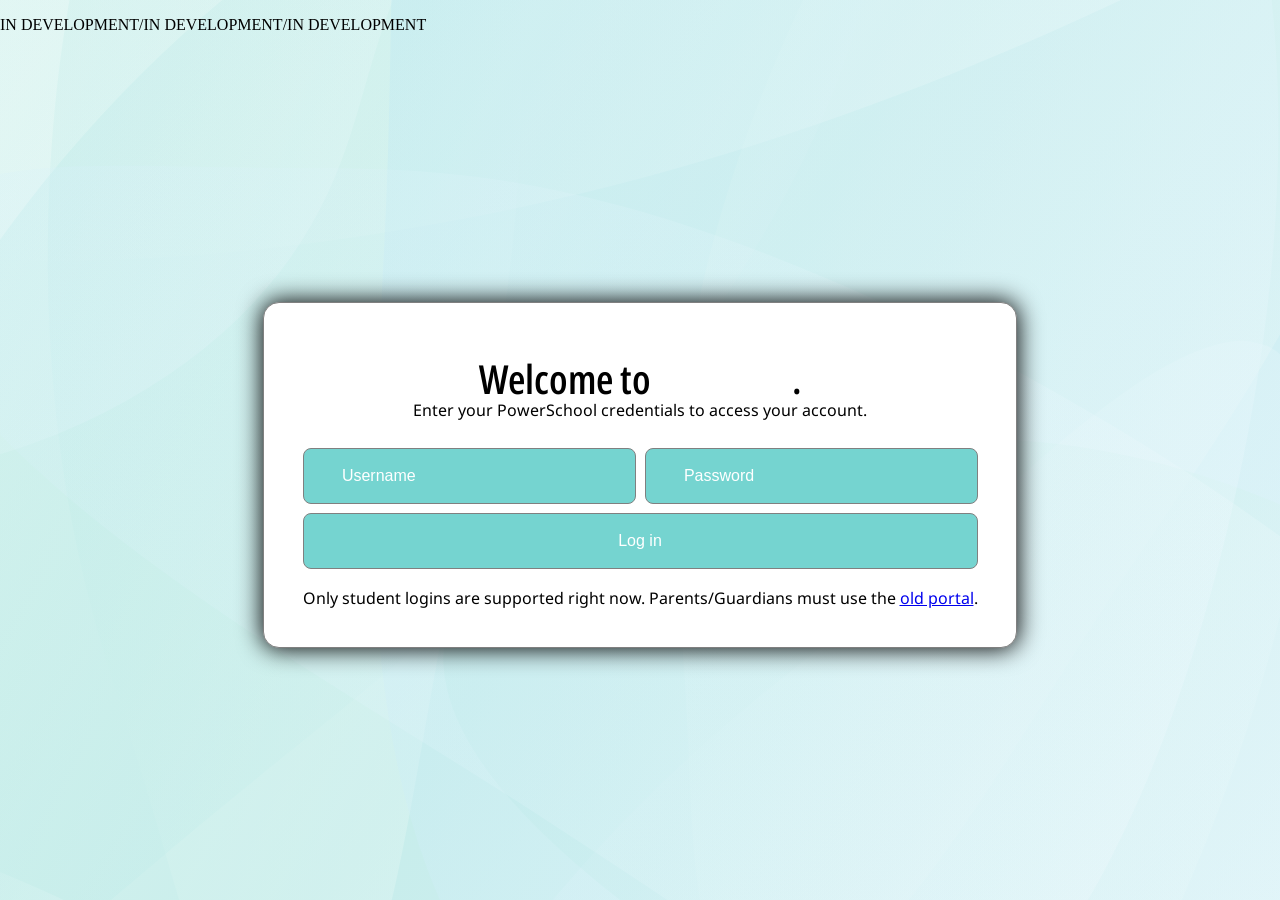
==== home.html @ 217cf211 "appended all terms to termlist in gradebook" ====
<!--Post Login-->
<!DOCTYPE html>
<html>

<head>
    <title>Meridian &#8211; Home</title>
    <link rel="stylesheet" href="/cdn/css/home.css">
    <link rel="stylesheet" href="/cdn/css/fontloader.css">
    <link rel="stylesheet" href="/cdn/css/shared.css">
    <script type="module" src="/cdn/js/home.js"></script>
    <script src="/cdn/js/meridian-renderer.js" defer></script>
    <meta name="viewport" content="width=device-width, initial-scale=1.0">
    <link rel="apple-touch-icon" sizes="180x180" href="/apple-touch-icon.png">
    <link rel="icon" type="image/png" sizes="32x32" href="/favicon-32x32.png">
    <link rel="icon" type="image/png" sizes="16x16" href="/favicon-16x16.png">
    <link rel="manifest" href="/site.webmanifest">
</head>

<body>
    <div class="fill-dev">
        <p id="fill-dev-p">IN DEVELOPMENT/IN DEVELOPMENT/IN DEVELOPMENT</p>
    </div>
    <div class="fill-notif">
        <div class="fn-in">
            <span class="sh1 Noto">Title</span>
            <br>
            <span class="sp Noto">Description</span>
            <button class="tvButton">Action</button>
        </div>
    </div>
    <div class="fill-notif" id="process-notif">
        <div class="fn-in">
            <span class="sh1 Noto">Processing</span>
            <br>
            <img src="/cdn/assets/icons/loadBlack.svg" class="loadWheel spin whiteOnly">
            <img src="/cdn/assets/icons/loadWhite.svg" class="loadWheel spin blackOnly">
        </div>
    </div>
    <canvas class="fill" id="meridian-ocean"></canvas>

    <div class="nav-container">
        <div class="nav">
            <div class="n-logo-container">
                <svg class="nlc-logo" xmlns="http://www.w3.org/2000/svg" width="139" height="63" viewBox="0 0 139 63"
                    fill="none">
                    <path
                        d="M0 55.5C19.1315 55.5 16.8908 7.5 37.9354 7.5C58.98 7.5 58.2858 55.5 82.0529 55.5M56.9471 55.5C76.0786 55.5 73.8379 7.5 94.8825 7.5C115.927 7.5 115.233 55.5 139 55.5"
                        stroke-width="15" stroke="url(#paint0_linear_4_9)" />
                    <defs>
                        <linearGradient id="paint0_linear_4_9" x1="59.3357" y1="56.9118" x2="125.823" y2="42.2231"
                            gradientUnits="userSpaceOnUse">
                            <stop stop-color="#72F0D7" />
                            <stop offset="1" stop-color="#27C9C9" />
                        </linearGradient>
                    </defs>
                </svg>
            </div>
            <ul class="n-list-container">
                <li class="nlc-item" href="/">
                    <div class="nlci-icon">
                        <svg class="nlc-item-icon" xmlns="http://www.w3.org/2000/svg" width="38" height="38"
                            viewBox="0 0 38 38" fill="none">
                            <path
                                d="M27.9792 37.4583L22.0833 31.5625L25 28.6458L27.9792 31.625L34.5833 25L37.5 27.9167L27.9792 37.4583ZM0 37.5V33.3333H18.75V37.5H0ZM0 29.1667V25H18.75V29.1667H0ZM0 20.8333V16.6667H37.5V20.8333H0ZM0 12.5V8.33333H37.5V12.5H0ZM0 4.16667V0H37.5V4.16667H0Z"
                                fill="#002F6D" />
                        </svg>
                    </div>
                    <div class="nlci-span">
                        <span class="nlc-item-title Noto">Grades</span>
                    </div>
                </li>
                <li class="nlc-item" href="/schedule.html">
                    <div class="nlci-icon">
                        <svg class="nlc-item-icon" xmlns="http://www.w3.org/2000/svg" width="38" height="42"
                            viewBox="0 0 38 42" fill="none">
                            <path
                                d="M4.16667 41.6667C3.01389 41.6667 2.03472 41.2569 1.22917 40.4375C0.423611 39.6181 0.0138889 38.6389 0 37.5V8.33333C0 7.19445 0.409722 6.21528 1.22917 5.39583C2.04861 4.57639 3.02778 4.16667 4.16667 4.16667H6.25V0H10.4167V4.16667H27.0833V0H31.25V4.16667H33.3333C34.4861 4.16667 35.4653 4.57639 36.2708 5.39583C37.0903 6.21528 37.5 7.19445 37.5 8.33333V37.5C37.5 38.6389 37.0903 39.6181 36.2708 40.4375C35.4514 41.2569 34.4722 41.6667 33.3333 41.6667H4.16667ZM4.16667 37.5H33.3333V16.6667H4.16667V37.5ZM4.16667 12.5H33.3333V8.33333H4.16667V12.5ZM18.75 25C18.1667 25 17.6736 24.7986 17.2708 24.3958C16.8681 24.0069 16.6667 23.5139 16.6667 22.9167C16.6667 22.3194 16.8681 21.8264 17.2708 21.4375C17.6736 21.0486 18.1667 20.8472 18.75 20.8333C19.3333 20.8194 19.8264 21.0208 20.2292 21.4375C20.6319 21.8542 20.8333 22.3472 20.8333 22.9167C20.8333 23.4861 20.6319 23.9792 20.2292 24.3958C19.8264 24.8125 19.3333 25.0139 18.75 25ZM8.9375 24.3958C8.53472 24.0069 8.33333 23.5139 8.33333 22.9167C8.33333 22.3194 8.53472 21.8264 8.9375 21.4375C9.34028 21.0486 9.83333 20.8472 10.4167 20.8333C11 20.8194 11.4931 21.0208 11.8958 21.4375C12.2986 21.8542 12.5 22.3472 12.5 22.9167C12.5 23.4861 12.2986 23.9792 11.8958 24.3958C11.4931 24.8125 11 25.0139 10.4167 25C9.83333 25 9.34028 24.7986 8.9375 24.3958ZM27.0833 25C26.5 25 26.0069 24.7986 25.6042 24.3958C25.2014 24.0069 25 23.5139 25 22.9167C25 22.3194 25.2014 21.8264 25.6042 21.4375C26.0069 21.0486 26.5 20.8472 27.0833 20.8333C27.6806 20.8333 28.1736 21.0347 28.5625 21.4375C28.9514 21.8403 29.1528 22.3333 29.1667 22.9167C29.1806 23.5 28.9792 23.9931 28.5625 24.3958C28.1458 24.7986 27.6528 25 27.0833 25ZM18.75 33.3333C18.1667 33.3333 17.6736 33.1319 17.2708 32.7292C16.8681 32.3403 16.6667 31.8472 16.6667 31.25C16.6667 30.6528 16.8681 30.1597 17.2708 29.7708C17.6736 29.3819 18.1667 29.1806 18.75 29.1667C19.3333 29.1528 19.8264 29.3542 20.2292 29.7708C20.6319 30.1875 20.8333 30.6806 20.8333 31.25C20.8333 31.8194 20.6319 32.3125 20.2292 32.7292C19.8264 33.1458 19.3333 33.3472 18.75 33.3333ZM8.9375 32.7292C8.53472 32.3403 8.33333 31.8472 8.33333 31.25C8.33333 30.6528 8.53472 30.1597 8.9375 29.7708C9.34028 29.3819 9.83333 29.1806 10.4167 29.1667C11 29.1528 11.4931 29.3542 11.8958 29.7708C12.2986 30.1875 12.5 30.6806 12.5 31.25C12.5 31.8194 12.2986 32.3125 11.8958 32.7292C11.4931 33.1458 11 33.3472 10.4167 33.3333C9.83333 33.3333 9.34028 33.1319 8.9375 32.7292ZM27.0833 33.3333C26.5 33.3333 26.0069 33.1319 25.6042 32.7292C25.2014 32.3403 25 31.8472 25 31.25C25 30.6528 25.2014 30.1597 25.6042 29.7708C26.0069 29.3819 26.5 29.1806 27.0833 29.1667C27.6806 29.1667 28.1736 29.3681 28.5625 29.7708C28.9514 30.1736 29.1528 30.6667 29.1667 31.25C29.1806 31.8333 28.9792 32.3264 28.5625 32.7292C28.1458 33.1319 27.6528 33.3333 27.0833 33.3333Z"
                                fill="#002F6D" />
                        </svg>
                    </div>
                    <div class="nlci-span">
                        <span class="nlc-item-title Noto">Schedule</span>
                    </div>
                </li>
                <li class="nlc-item" href="/school-info.html">
                    <div class="nlci-icon">
                        <svg class="nlc-item-icon" xmlns="http://www.w3.org/2000/svg" width="34" height="42"
                            viewBox="0 0 34 42" fill="none">
                            <path
                                d="M4.16667 41.6667C3.02778 41.6667 2.04861 41.2569 1.22917 40.4375C0.409723 39.6181 0 38.6389 0 37.5V4.16667C0 3.01389 0.409723 2.03472 1.22917 1.22917C2.04861 0.423611 3.02778 0.0138889 4.16667 0H29.1667C30.3056 0 31.2847 0.409722 32.1042 1.22917C32.9236 2.04861 33.3333 3.02778 33.3333 4.16667V37.5C33.3333 38.6389 32.9236 39.6181 32.1042 40.4375C31.2847 41.2569 30.3056 41.6667 29.1667 41.6667H4.16667ZM4.16667 37.5H29.1667V4.16667H25V18.75L19.7917 15.625L14.5833 18.75V4.16667H4.16667V37.5Z"
                                fill="#002F6D" />
                        </svg>
                    </div>
                    <div class="nlci-span">
                        <span class="nlc-item-title Noto">School Info</span>
                    </div>
                </li>
                <li class="nlc-item" href="/bulletin.html">
                    <div class="nlci-icon">
                        <svg class="nlc-item-icon" xmlns="http://www.w3.org/2000/svg" width="42" height="42"
                            viewBox="0 0 42 42" fill="none">
                            <path
                                d="M23.0417 33.4583C23.6528 32.8611 23.9583 32.125 23.9583 31.25H17.7083C17.7083 32.125 18.0139 32.8611 18.625 33.4583C19.2361 34.0556 19.9722 34.3611 20.8333 34.375C21.6944 34.3889 22.4306 34.0833 23.0417 33.4583ZM10.4167 29.1667H31.25V25H29.1667V19.5833C29.1667 17.4722 28.6181 15.5347 27.5208 13.7708C26.4236 12.0069 24.8889 10.8889 22.9167 10.4167V9.375C22.9167 8.77778 22.7153 8.28472 22.3125 7.89583C21.9097 7.50695 21.4167 7.30556 20.8333 7.29167C20.25 7.27778 19.7569 7.47917 19.3542 7.89583C18.9514 8.3125 18.75 8.80556 18.75 9.375V10.4167C16.7778 10.9028 15.2431 12.0208 14.1458 13.7708C13.0486 15.5208 12.5 17.4583 12.5 19.5833V25H10.4167V29.1667ZM16.6667 25V18.75C16.6667 17.5972 17.0764 16.6181 17.8958 15.8125C18.7153 15.0069 19.6944 14.5972 20.8333 14.5833C21.9722 14.5694 22.9514 14.9792 23.7708 15.8125C24.5903 16.6458 25 17.625 25 18.75V25H16.6667ZM20.8333 41.6667C17.9583 41.6667 15.25 41.1181 12.7083 40.0208C10.1806 38.9236 7.97917 37.4375 6.10417 35.5625C4.22917 33.7014 2.74306 31.5 1.64583 28.9583C0.548611 26.4167 0 23.7083 0 20.8333C0 17.9444 0.548611 15.2361 1.64583 12.7083C2.74306 10.1667 4.22917 7.96528 6.10417 6.10417C7.97917 4.21528 10.1806 2.72917 12.7083 1.64583C15.25 0.548611 17.9583 0 20.8333 0C23.7083 0 26.4167 0.548611 28.9583 1.64583C31.5 2.74306 33.7014 4.22917 35.5625 6.10417C37.4375 7.97917 38.9236 10.1806 40.0208 12.7083C41.1181 15.2361 41.6667 17.9444 41.6667 20.8333C41.6667 23.7222 41.1181 26.4306 40.0208 28.9583C38.9236 31.4861 37.4375 33.6875 35.5625 35.5625C33.6875 37.4375 31.4861 38.9236 28.9583 40.0208C26.4306 41.1181 23.7222 41.6667 20.8333 41.6667ZM20.8333 37.5C25.4861 37.5 29.4306 35.8889 32.6667 32.6667C35.9028 29.4444 37.5139 25.5 37.5 20.8333C37.4861 16.1667 35.875 12.2222 32.6667 9C29.4583 5.77778 25.5139 4.16667 20.8333 4.16667C16.1528 4.16667 12.2153 5.77778 9.02083 9C5.82639 12.2222 4.20833 16.1667 4.16667 20.8333C4.125 25.5 5.74306 29.4444 9.02083 32.6667C12.2986 35.8889 16.2361 37.5 20.8333 37.5Z"
                                fill="#002F6D" />
                        </svg>
                    </div>
                    <div class="nlci-span">
                        <span class="nlc-item-title Noto">School Bulletin</span>
                    </div>
                </li>
            </ul>
            <div class="n-profile-container">
                <svg class="npc-placeholder" xmlns="http://www.w3.org/2000/svg" viewBox="0 0 24 24" height="24px"
                    width="24px" fill="#000">
                    <path
                        d="M9.18,10.83Q8,9.65 8,8T9.18,5.18T12,4t2.83,1.18T16,8t-1.17,2.82T12,12T9.18,10.83ZM4,20V17.2q0-0.85 0.44-1.56q0.44-0.71 1.16-1.09q1.55-0.78 3.15-1.16T12,13t3.25,0.39t3.15,1.16q0.72,0.38 1.16,1.09T20,17.2V20H4Zm2-2H18V17.2q0-0.27-0.14-0.5q-0.14-0.22-0.36-0.35q-1.35-0.68-2.72-1.01T12,15T9.23,15.34T6.5,16.35Q6.28,16.48 6.14,16.7Q6,16.93 6,17.2V18Zm7.41-8.59Q14,8.82 14,8T13.41,6.59T12,6T10.59,6.59Q10,7.18 10,8t0.59,1.41T12,10t1.41-0.59ZM12,8Zm0,10Z" />
                </svg>
                <img class="npc-image"
                    src="[data-uri]">
            </div>
        </div>
    </div>
    <div class="main">
        <div class="welcome-message-area">
            <span class="sh1 Noto" id="welcome-message">Welcome!</span>
            <br>
            <span class="sp Noto" id="welcome-subtitle"></span>
        </div>

        <div class="gradebook-container">
            <table class="gradebook">
                <thead class="g-heading">
                    <tr class="gh-row1">
                        <th class="gh-item" scope="col">Course</th>
                    </tr>
                </thead>
                <tbody class="g-body">
                    <tr class="gb-course" id="gbc-template">
                        <td class="gbc-name">Physics</td>
                        <td class>A-</td>
                        <td>A</td>
                    </tr>
                </tbody>
            </table>
        </div>
    </div>
</body>

</html>
---- cdn/css/home.css ----
:root {
    --submit-color: light-dark(#75D4D0, #245B72);
    --meridian-text-background: light-dark(linear-gradient(90deg, rgb(34, 95, 123) 0%, rgb(30, 98, 117) 25%, rgba(35, 109, 120, 1) 50%, rgba(57, 127, 145, 1) 75%, rgba(36, 91, 114, 1) 100%), linear-gradient(90deg, rgba(217, 244, 238, 1) 0%, rgba(168, 229, 221, 1) 25%, rgba(117, 212, 208, 1) 50%, rgba(164, 223, 240, 1) 75%, rgba(213, 240, 250, 1) 100%));
    --meridian-text-background-fallback: light-dark(#D9F4EE, #102D3A);
    --navbar-bckg: light-dark(rgba(141, 210, 242, 0.5), rgba(207, 240, 255, 0.5));
}

.nav-container {
    width: 100%;
    display: flex;
    justify-content: center;
    height: 11vh;
}

.nav {
    height: 7vh;
    display: flex;
    width: 90%;
    background-color: var(--navbar-bckg);
    backdrop-filter: blur(1rem);
    border-radius: 1em;
    padding: 2vh;
}

.n-logo-container {
    justify-self: left;
    height: inherit;
    width: 25%;
    display: flex;
    justify-content: center;
    align-items: center;
}

.n-profile-container {
    justify-self: right;
    height: inherit;
    width: 25%;
    display: flex;
    justify-content: center;
    align-items: center;
}

.nlc-logo {
    stroke-width: 15px;
    stroke: #72F0D7;
    height: 70%;
}

.npc-image {
    height: inherit;
    aspect-ratio: 1;
    border: 2px solid #002F6D;
    border-radius: 50%;
    display: none;
    object-fit: cover;
    object-position: center;
    user-select: none;
    -webkit-user-select: none;
    -webkit-user-drag: none;
}

.npc-placeholder {
    display: block;
    height: inherit;
    aspect-ratio: 1;
    border: 2px solid #002F6D;
    border-radius: 50%;
    object-fit: cover;
    object-position: center;
    user-select: none;
    -webkit-user-select: none;
    -webkit-user-drag: none;
}

.n-list-container {
    height: inherit;
    justify-self: center;
    list-style: none;
    display: flex;
    align-items: stretch;
    justify-content: space-between;
    width: 50%;
    margin: 0;
    padding: 0;
}

.nlc-item {
    height: inherit;
    flex: 1;
    min-width: 0;
    display: flex;
    flex-direction: column;
    justify-content: center;
    align-items: center;
    transition: 0.25s;
}

.nlci-icon,
.nlci-span {
    width: 100%;
    display: flex;
    justify-content: center;
    align-items: center;
    user-select: none;
    -webkit-user-select: none;
    -webkit-user-drag: none;
}

.nlci-icon {
    height: 50%;
}

.nlci-span {
    height: 50%;
    min-width: 0;
    container-type: inline-size;
}

.nlc-item-icon {
    height: 100%;
    max-width: 100%;
    width: auto;
    transition: 0.25s;
}

.nlc-item-title {
    text-align: center;
    text-wrap: nowrap;
    font-size: clamp(0.6rem, 12cqw, 1rem);
}

.nlc-item:hover {
    transition: 0.25s;
    transform: scale(1.1);
    cursor: pointer;
}

.nlc-item:hover .nlc-item-icon {
    transition: 0.25s;
    filter: brightness(0.9);
}

.nlc-item:active {
    transition: 0.25s;
    transform: scale(0.9);
    cursor: pointer;
}

.nlc-item:active .nlc-item-icon {
    transition: 0.25s;
    filter: brightness(0.8);
}

.main {
    width: 100%;
}

.welcome-message-area {
    width: fit-content;
    margin-left: auto;
    margin-right: auto;
    text-align: center;
}
---- cdn/css/fontloader.css ----
@font-face {
    font-family: 'Arimo';
    src: url('../assets/fonts/Arimo/Arimo-VariableFont_wght.ttf') format('truetype');
    font-weight: normal;
    font-style: normal;
    font-display: swap;
}

.Arimo {
    font-family: 'Arimo', sans-serif;
}

@font-face {
    font-family: 'Noto';
    src: url('../assets/fonts/Noto_Sans/NotoSans-VariableFont_wdth\,wght.ttf') format('truetype');
    font-weight: normal;
    font-style: normal;
    font-display: swap;
}

.Noto {
    font-family: 'Noto', sans-serif;
}
---- cdn/css/shared.css ----
:root {
    color-scheme: light dark;
    --body-background_color: light-dark(#FFF, #444);
    --body-text_color: light-dark(#000, #FFF);
    --light-dark: light-dark(#FFF, #000);
    --dark-light: light-dark(#000, #FFF);
}

p,
span,
h1,
h2,
h3,
h4,
h5,
h6 {
    transition: 0.3s;
}

@keyframes spin {
    from {
        transform: rotate(0deg);
    }

    to {
        transform: rotate(360deg);
    }
}

@media (prefers-color-scheme: light) {
    .whiteOnly {
        display: initial;
    }

    .blackOnly {
        display: none;
    }
}

@media (prefers-color-scheme: dark) {
    .whiteOnly {
        display: none;
    }

    .blackOnly {
        display: initial;
    }
}

.spin {
    animation: spin 1s infinite linear;
}

.loadWheel {
    height: 5vh;
    width: 5vh;
    margin-top: 1vh;
    user-select: none;
    -webkit-user-drag: none;
}

.sh1 {
    font-size: 30pt;
    font-variation-settings: "wght" 550, "wdth" 50;
    line-height: 1;
}

.sp {
    font-size: 12pt;
    margin-bottom: 4vh;
}

.tvButton {
    padding: 2vh 3vw 2vh 3vw;
    width: 100%;
    font-size: 100%;
    border: 1px solid gray;
    border-radius: 0.5em;
    background-color: var(--submit-color);
    transition: 0.2s;
}

.tvButton span {
    color: white;
    background: var(--meridian-text-background-fallback);
    background: var(--meridian-text-background);
    background-clip: text;
    transition: 0.2s;
}

.tvButton:hover {
    transform: scale(0.95);
    transition: 0.2s;
    filter: brightness(0.95);
}

.tvButton:hover span {
    color: transparent;
    transition: 0.2s;
    font-weight: bolder;
}

.tvButton:active {
    transform: scale(0.9);
    transition: 0.2s;
    filter: brightness(0.9);
}

#meridian-ocean {
    overflow: hidden;
    isolation: isolate;
    background: #D9F4F2;
    z-index: -1;
}

.fill {
    height: 100%;
    width: 100%;
    position: fixed;
    inset: 0;
}

* {
    transition: 0.5s ease-in-out;
}

.fill-notif {
    z-index: 1000;
    height: 100%;
    width: 100%;
    position: fixed;
    backdrop-filter: blur(1.5rem);
    justify-content: center;
    align-content: center;
    display: none;
    inset: 0;
}

.fn-in {
    margin-left: auto;
    margin-right: auto;
    margin-top: auto;
    margin-bottom: auto;
    width: fit-content;
    text-align: center;
    border-radius: 1em;
    border: 1px solid gray;
    box-shadow: 0 0 25px 1px black;
    padding: 3vw;
    background-color: var(--body-background_color);
}

.fn-in button {
    margin-top: 1vh;
}
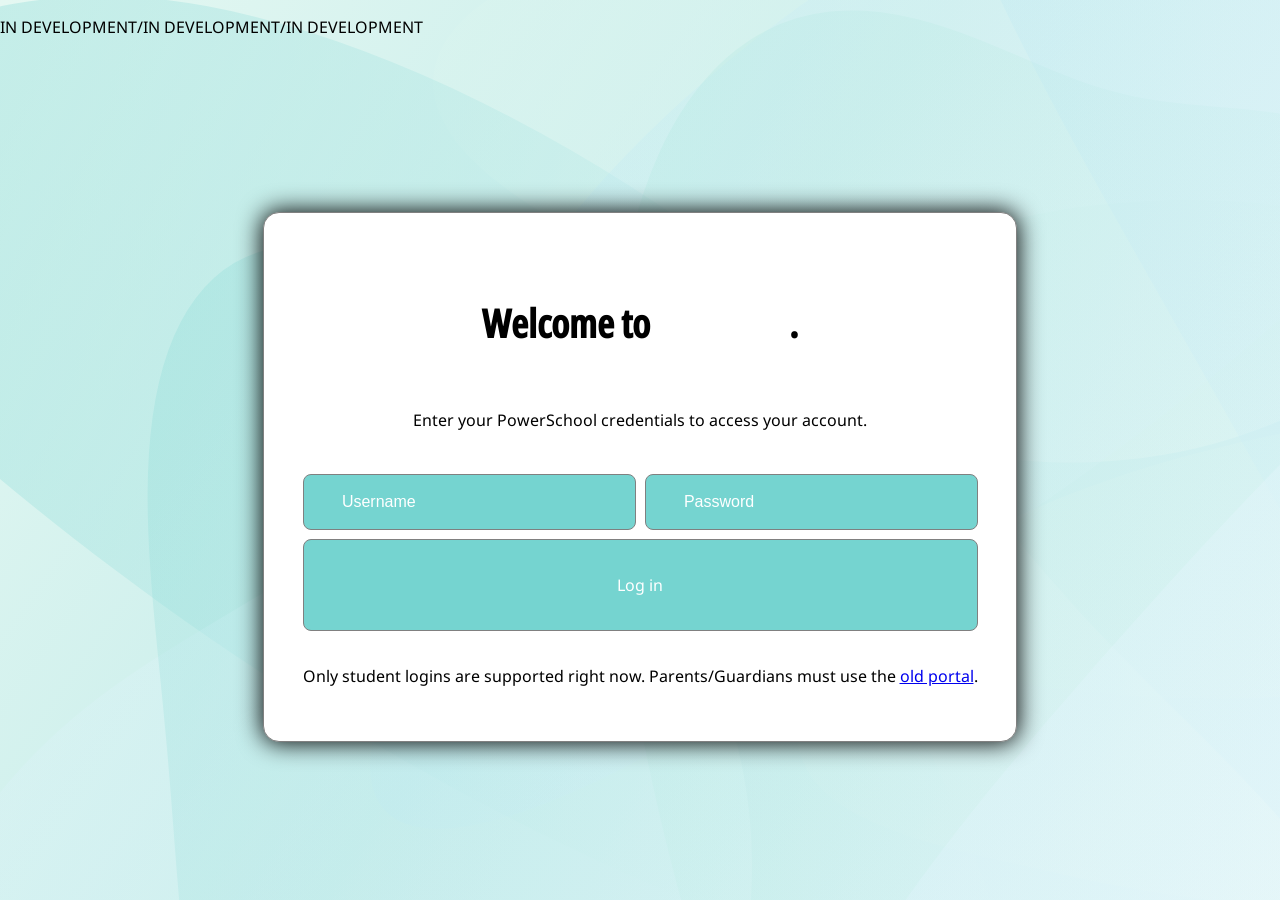
==== commit 467d31f5: "overhauled how text is displayed to hopefully improve accessibility, i anticipate issues" ====
--- a/home.html
+++ b/home.html
@@ -22,15 +22,17 @@
     </div>
     <div class="fill-notif">
         <div class="fn-in">
-            <span class="sh1 Noto">Title</span>
+            <h1>Title</h1>
             <br>
-            <span class="sp Noto">Description</span>
-            <button class="tvButton">Action</button>
+            <p>Description</p>
+            <button class="tvButton">
+                <p>>Action</p>
+            </button>
         </div>
     </div>
     <div class="fill-notif" id="process-notif">
         <div class="fn-in">
-            <span class="sh1 Noto">Processing</span>
+            <h1>Processing</h1>
             <br>
             <img src="/cdn/assets/icons/loadBlack.svg" class="loadWheel spin whiteOnly">
             <img src="/cdn/assets/icons/loadWhite.svg" class="loadWheel spin blackOnly">
@@ -66,7 +68,7 @@
                         </svg>
                     </div>
                     <div class="nlci-span">
-                        <span class="nlc-item-title Noto">Grades</span>
+                        <p class="nlc-item-title">Grades</p>
                     </div>
                 </li>
                 <li class="nlc-item" href="/schedule.html">
@@ -79,7 +81,7 @@
                         </svg>
                     </div>
                     <div class="nlci-span">
-                        <span class="nlc-item-title Noto">Schedule</span>
+                        <p class="nlc-item-title">Schedule</p>
                     </div>
                 </li>
                 <li class="nlc-item" href="/school-info.html">
@@ -92,7 +94,7 @@
                         </svg>
                     </div>
                     <div class="nlci-span">
-                        <span class="nlc-item-title Noto">School Info</span>
+                        <p class="nlc-item-title">School Info</p>
                     </div>
                 </li>
                 <li class="nlc-item" href="/bulletin.html">
@@ -105,7 +107,7 @@
                         </svg>
                     </div>
                     <div class="nlci-span">
-                        <span class="nlc-item-title Noto">School Bulletin</span>
+                        <p class="nlc-item-title">School Bulletin</p>
                     </div>
                 </li>
             </ul>
@@ -122,9 +124,9 @@
     </div>
     <div class="main">
         <div class="welcome-message-area">
-            <span class="sh1 Noto" id="welcome-message">Welcome!</span>
+            <h1 id="welcome-message">Welcome!</h1>
             <br>
-            <span class="sp Noto" id="welcome-subtitle"></span>
+            <p id="welcome-subtitle"></p>
         </div>
 
         <div class="gradebook-container">
--- a/cdn/css/home.css
+++ b/cdn/css/home.css
@@ -13,6 +13,7 @@
 }
 
 .nav {
+    margin-top: 3vh;
     height: 7vh;
     display: flex;
     width: 90%;
--- a/cdn/css/shared.css
+++ b/cdn/css/shared.css
@@ -8,12 +8,19 @@
 
 p,
 span,
+a,
 h1,
 h2,
 h3,
 h4,
 h5,
-h6 {
+h6,
+li,
+blockquote,
+label,
+td,
+th {
+    font-family: 'Noto', sans-serif;
     transition: 0.3s;
 }
 
@@ -59,15 +66,42 @@
     -webkit-user-drag: none;
 }
 
-.sh1 {
-    font-size: 30pt;
+h1.title {
+    font-size: 3.05rem;
     font-variation-settings: "wght" 550, "wdth" 50;
-    line-height: 1;
 }
 
-.sp {
-    font-size: 12pt;
-    margin-bottom: 4vh;
+h1,
+.h1 {
+    font-size: 2.4375rem;
+    font-variation-settings: "wght" 550, "wdth" 50;
+}
+
+h2,
+.h2 {
+    font-size: 1.95rem;
+}
+
+h3,
+.h3 {
+    font-size: 1.5625rem;
+}
+
+h4,
+.h4 {
+    font-size: 1.25rem;
+}
+
+h5,
+.h5,
+p,
+.p {
+    font-size: 1rem;
+}
+
+h6,
+.h6 {
+    font-size: 0.875rem;
 }
 
 .tvButton {
@@ -80,7 +114,7 @@
     transition: 0.2s;
 }
 
-.tvButton span {
+.tvButton p {
     color: white;
     background: var(--meridian-text-background-fallback);
     background: var(--meridian-text-background);
@@ -94,7 +128,7 @@
     filter: brightness(0.95);
 }
 
-.tvButton:hover span {
+.tvButton:hover p {
     color: transparent;
     transition: 0.2s;
     font-weight: bolder;
@@ -152,4 +186,8 @@
 
 .fn-in button {
     margin-top: 1vh;
+}
+
+.novisited:visited {
+    color: inherit;
 }
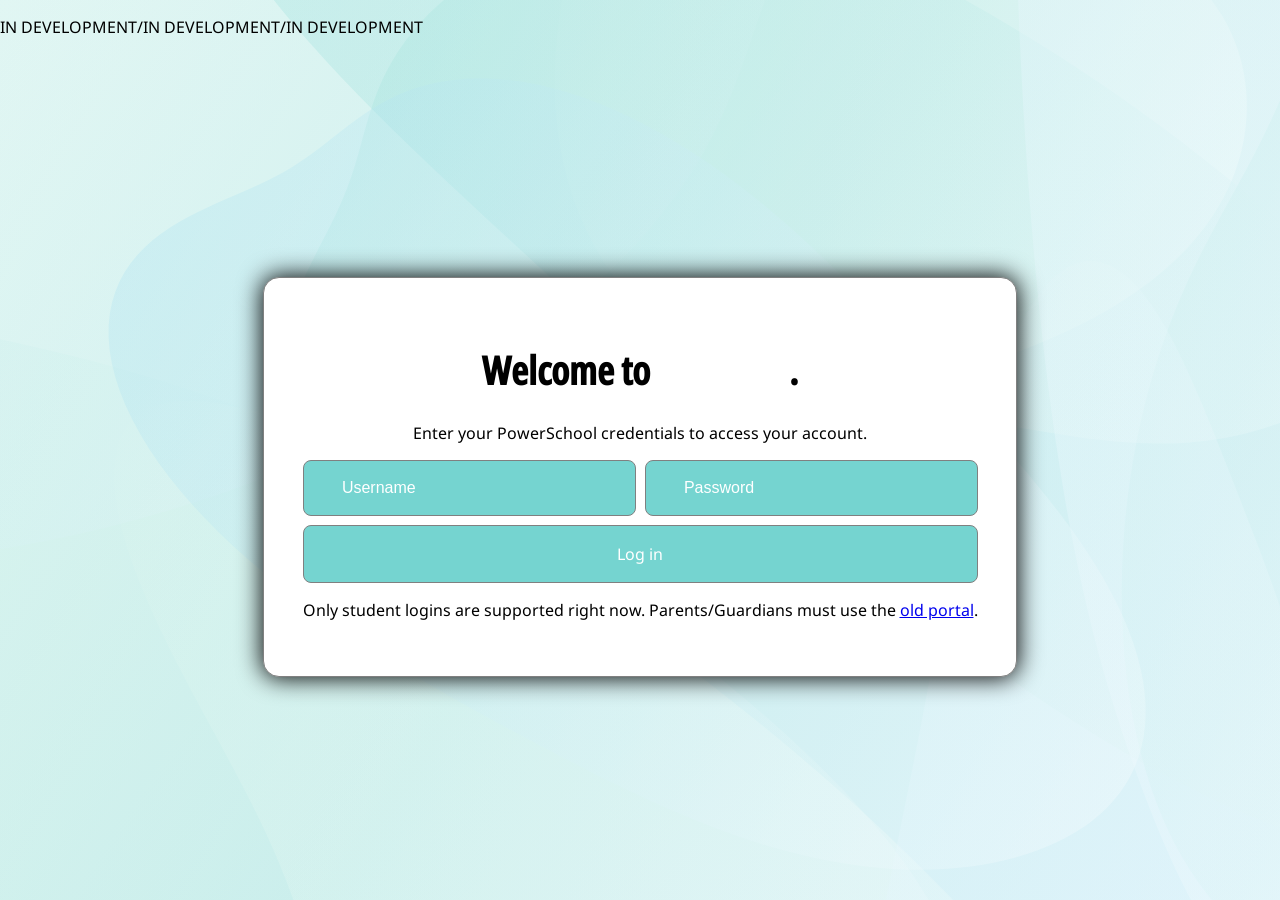
==== commit bcbc39cf: "fixed (some of, at least) said problems" ====
--- a/home.html
+++ b/home.html
@@ -125,7 +125,6 @@
     <div class="main">
         <div class="welcome-message-area">
             <h1 id="welcome-message">Welcome!</h1>
-            <br>
             <p id="welcome-subtitle"></p>
         </div>
 
--- a/cdn/css/home.css
+++ b/cdn/css/home.css
@@ -13,7 +13,6 @@
 }
 
 .nav {
-    margin-top: 3vh;
     height: 7vh;
     display: flex;
     width: 90%;
@@ -128,6 +127,7 @@
     text-align: center;
     text-wrap: nowrap;
     font-size: clamp(0.6rem, 12cqw, 1rem);
+    margin-bottom: 0;
 }
 
 .nlc-item:hover {
--- a/cdn/css/shared.css
+++ b/cdn/css/shared.css
@@ -105,7 +105,6 @@
 }
 
 .tvButton {
-    padding: 2vh 3vw 2vh 3vw;
     width: 100%;
     font-size: 100%;
     border: 1px solid gray;
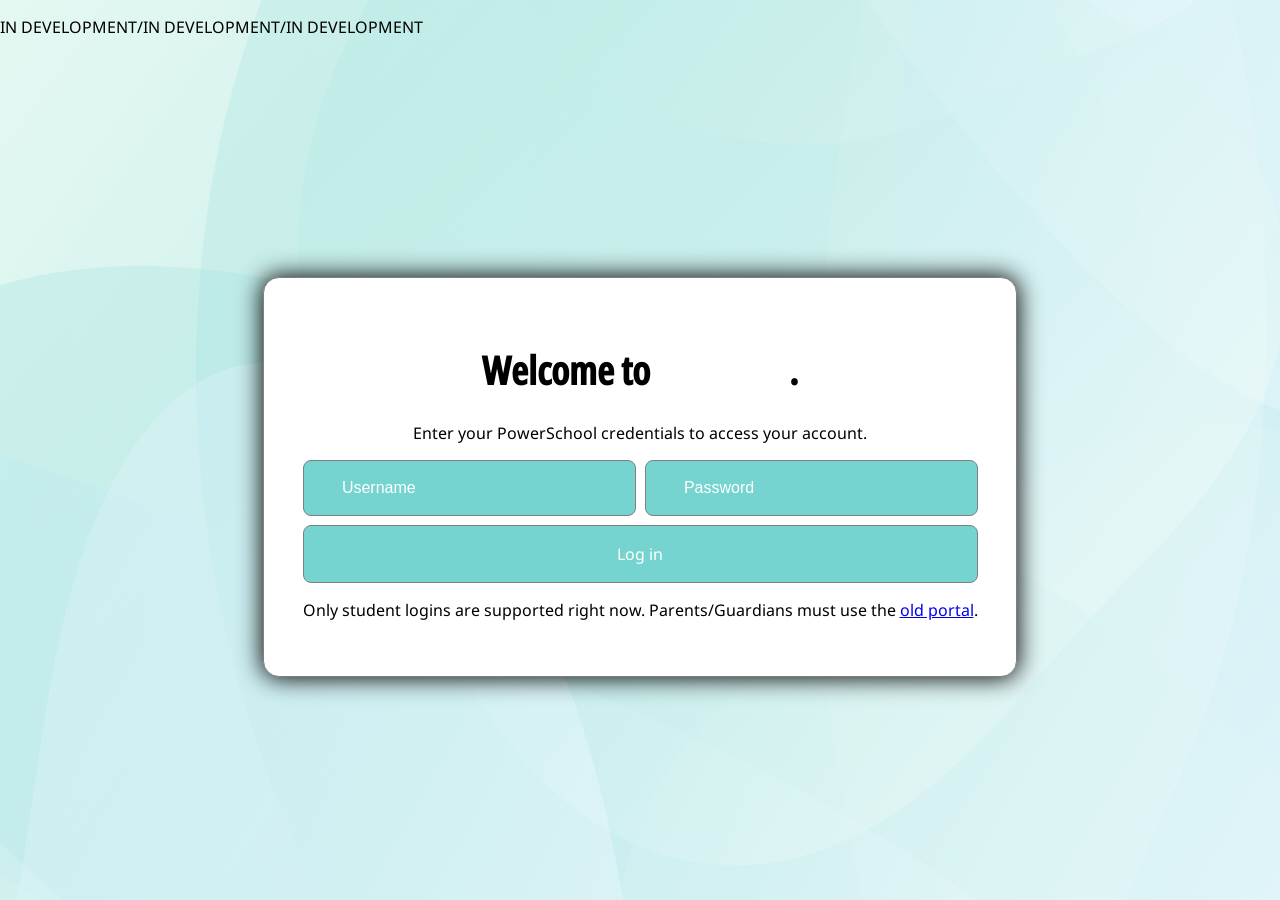
==== commit c940ee89: "fixed more of said issues (br)" ====
--- a/home.html
+++ b/home.html
@@ -23,7 +23,6 @@
     <div class="fill-notif">
         <div class="fn-in">
             <h1>Title</h1>
-            <br>
             <p>Description</p>
             <button class="tvButton">
                 <p>>Action</p>
@@ -33,7 +32,6 @@
     <div class="fill-notif" id="process-notif">
         <div class="fn-in">
             <h1>Processing</h1>
-            <br>
             <img src="/cdn/assets/icons/loadBlack.svg" class="loadWheel spin whiteOnly">
             <img src="/cdn/assets/icons/loadWhite.svg" class="loadWheel spin blackOnly">
         </div>
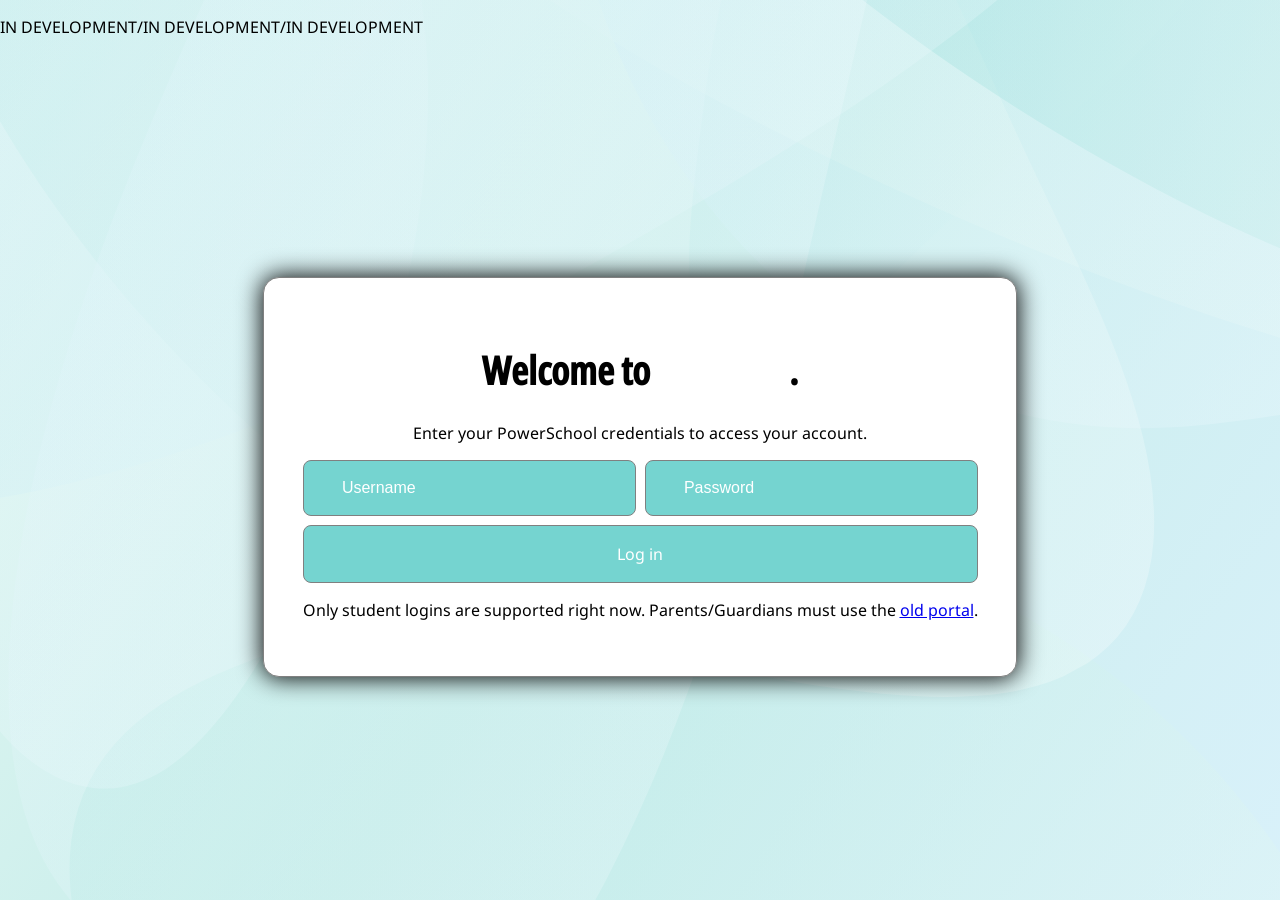
==== commit 80bfbb56: "implemented course names in the gradebook" ====
--- a/home.html
+++ b/home.html
@@ -135,9 +135,6 @@
                 </thead>
                 <tbody class="g-body">
                     <tr class="gb-course" id="gbc-template">
-                        <td class="gbc-name">Physics</td>
-                        <td class>A-</td>
-                        <td>A</td>
                     </tr>
                 </tbody>
             </table>
--- a/cdn/css/shared.css
+++ b/cdn/css/shared.css
@@ -189,4 +189,8 @@
 
 .novisited:visited {
     color: inherit;
+}
+
+#process-notif h1 {
+    margin: 0;
 }
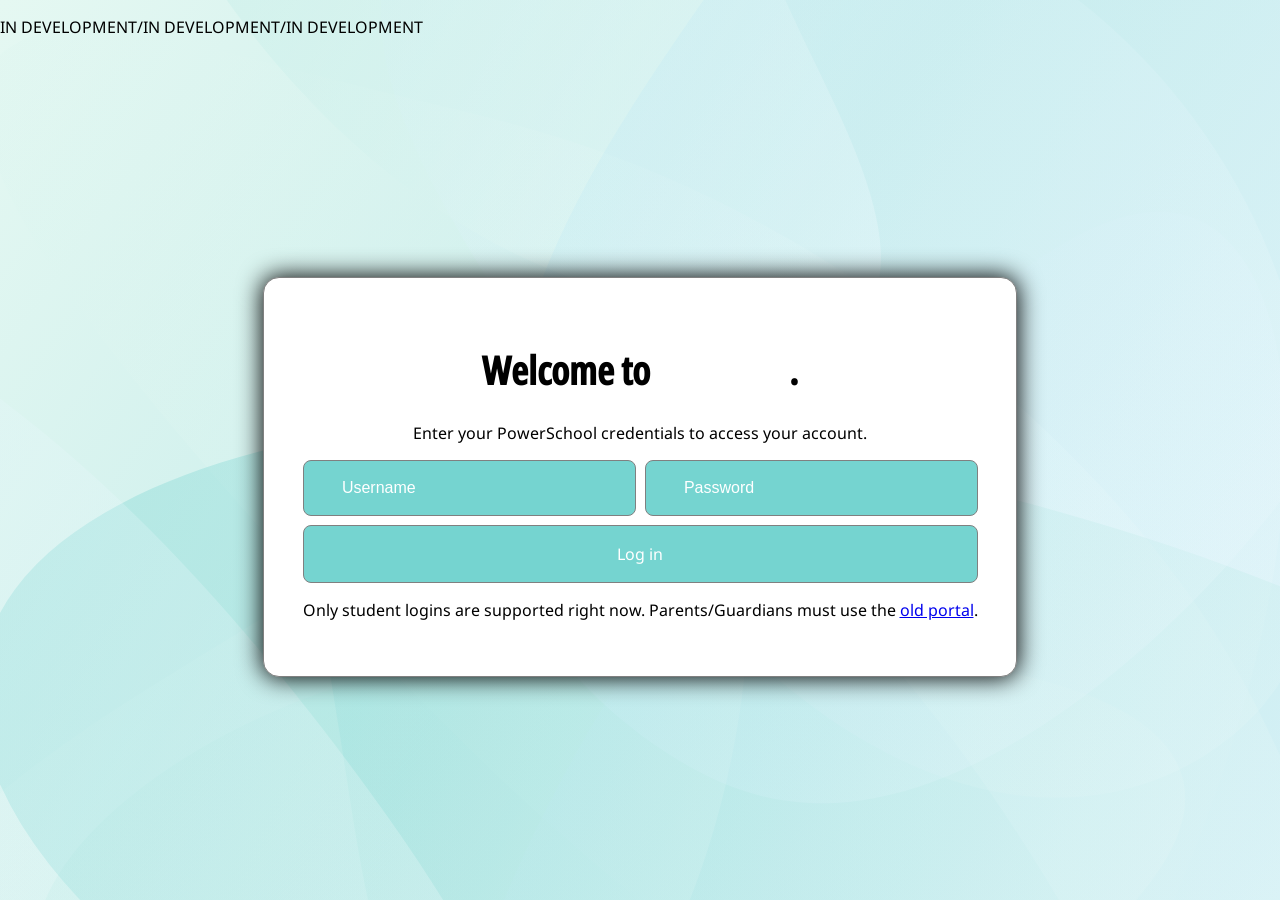
==== commit 04a47d78: "removed old gradebook table style to implement a better one soon" ====
--- a/home.html
+++ b/home.html
@@ -122,22 +122,13 @@
     </div>
     <div class="main">
         <div class="welcome-message-area">
-            <h1 id="welcome-message">Welcome!</h1>
-            <p id="welcome-subtitle"></p>
+            <h1>Your Dashboard</h1>
+            <p id="welcome-message"></p>
+            <p id="welcome-date"></p>
         </div>
 
         <div class="gradebook-container">
-            <table class="gradebook">
-                <thead class="g-heading">
-                    <tr class="gh-row1">
-                        <th class="gh-item" scope="col">Course</th>
-                    </tr>
-                </thead>
-                <tbody class="g-body">
-                    <tr class="gb-course" id="gbc-template">
-                    </tr>
-                </tbody>
-            </table>
+
         </div>
     </div>
 </body>
--- a/cdn/css/home.css
+++ b/cdn/css/home.css
@@ -153,7 +153,14 @@
 }
 
 .main {
-    width: 100%;
+    width: 75%;
+    background-color: var(--body-background_color);
+    margin-left: auto;
+    margin-right: auto;
+    padding: 0 1vw 1vh;
+    border-radius: 1em;
+    border: 1px solid gray;
+    margin-top: 4vh;
 }
 
 .welcome-message-area {
--- a/cdn/css/shared.css
+++ b/cdn/css/shared.css
@@ -4,6 +4,15 @@
     --body-text_color: light-dark(#000, #FFF);
     --light-dark: light-dark(#FFF, #000);
     --dark-light: light-dark(#000, #FFF);
+}
+
+@view-transition {
+    navigation: auto;
+}
+
+body {
+    background-color: var(--body-background_color);
+    color: var(--body-text_color);
 }
 
 p,
@@ -21,7 +30,6 @@
 td,
 th {
     font-family: 'Noto', sans-serif;
-    transition: 0.3s;
 }
 
 @keyframes spin {
@@ -154,7 +162,7 @@
 }
 
 * {
-    transition: 0.5s ease-in-out;
+    transition: 0.1s ease-in-out;
 }
 
 .fill-notif {
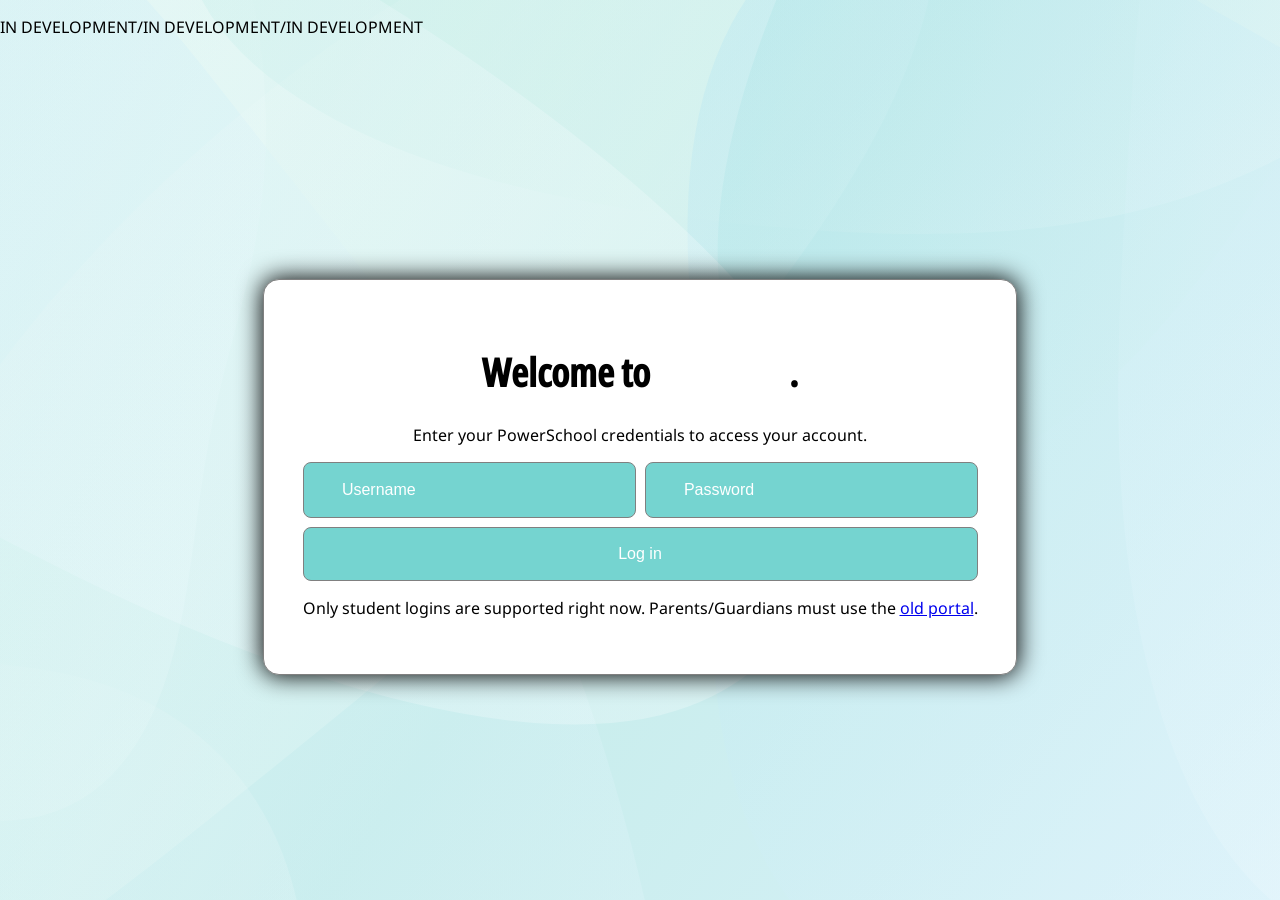
==== commit 75c199ca: "implemented experimental grade display, problems expected" ====
--- a/home.html
+++ b/home.html
@@ -128,9 +128,28 @@
         </div>
 
         <div class="gradebook-container">
-
+            <!--<div class="gb-item">
+                <div class="gbi-top">
+                    <div class="gbi-top-left">
+                        <small class="gbi-period">Period 1</small>
+                        <small class="gbi-courseCode">SC340</small>
+                        <h4>YOGA-VINYASA FLOW & RESTORATIVE</h4>
+                        <small>
+                            <span>C121</span>
+                            <a>Brian Daudelin</a>
+                        </small>
+                    </div>
+                    <div class="gbi-top-middle"></div>
+                    <div class="gbi-top-right">
+                        <h4>A+</h4>
+                        <small>100%</small>
+                    </div>
+                </div>
+                <div class="gbi-bottom">
+                    <p><span class="gbi-absences">0</span> absences, <span class="gbi-tardies">0</span> tardies</p>
+                </div>
+            </div>!-->
         </div>
-    </div>
 </body>
 
 </html>
--- a/cdn/css/home.css
+++ b/cdn/css/home.css
@@ -3,7 +3,12 @@
     --meridian-text-background: light-dark(linear-gradient(90deg, rgb(34, 95, 123) 0%, rgb(30, 98, 117) 25%, rgba(35, 109, 120, 1) 50%, rgba(57, 127, 145, 1) 75%, rgba(36, 91, 114, 1) 100%), linear-gradient(90deg, rgba(217, 244, 238, 1) 0%, rgba(168, 229, 221, 1) 25%, rgba(117, 212, 208, 1) 50%, rgba(164, 223, 240, 1) 75%, rgba(213, 240, 250, 1) 100%));
     --meridian-text-background-fallback: light-dark(#D9F4EE, #102D3A);
     --navbar-bckg: light-dark(rgba(141, 210, 242, 0.5), rgba(207, 240, 255, 0.5));
-}
+    --course-count: 5;
+}
+
+@media (prefers-color-scheme: light) {}
+
+@media (prefers-color-scheme: dark) {}
 
 .nav-container {
     width: 100%;
@@ -18,6 +23,8 @@
     width: 90%;
     background-color: var(--navbar-bckg);
     backdrop-filter: blur(1rem);
+    border: 1px solid #002F6D;
+    box-shadow: 0 0 2vh 0.25vh #002F6D;
     border-radius: 1em;
     padding: 2vh;
 }
@@ -44,6 +51,8 @@
     stroke-width: 15px;
     stroke: #72F0D7;
     height: 70%;
+    transition: 0.2s;
+    filter: drop-shadow(0 0 5px #245B72);
 }
 
 .npc-image {
@@ -153,13 +162,14 @@
 }
 
 .main {
-    width: 75%;
+    width: 90%;
     background-color: var(--body-background_color);
     margin-left: auto;
     margin-right: auto;
     padding: 0 1vw 1vh;
     border-radius: 1em;
     border: 1px solid gray;
+    box-shadow: 0 0 2vh 0.25vh gray;
     margin-top: 4vh;
 }
 
@@ -168,4 +178,34 @@
     margin-left: auto;
     margin-right: auto;
     text-align: center;
+}
+
+.gb-item :is(h1, h2, h3, h4, h5, h6, small, p, span) {
+    margin-top: 0;
+    margin-bottom: 0;
+}
+
+.gb-item {
+    border: 1px solid gray;
+    border-radius: 1em;
+    width: calc((100% - 2vw) / var(--course-count));
+    padding: 1vw;
+}
+
+.gbi-top {
+    display: flex;
+}
+
+.gbi-top-left {
+    width: 70%;
+    text-align: left;
+}
+
+.gbi-top-middle {
+    width: 10%;
+}
+
+.gbi-top-right {
+    width: 20%;
+    text-align: right;
 }
--- a/cdn/css/shared.css
+++ b/cdn/css/shared.css
@@ -15,20 +15,7 @@
     color: var(--body-text_color);
 }
 
-p,
-span,
-a,
-h1,
-h2,
-h3,
-h4,
-h5,
-h6,
-li,
-blockquote,
-label,
-td,
-th {
+body {
     font-family: 'Noto', sans-serif;
 }
 
@@ -108,7 +95,8 @@
 }
 
 h6,
-.h6 {
+.h6,
+small {
     font-size: 0.875rem;
 }
 
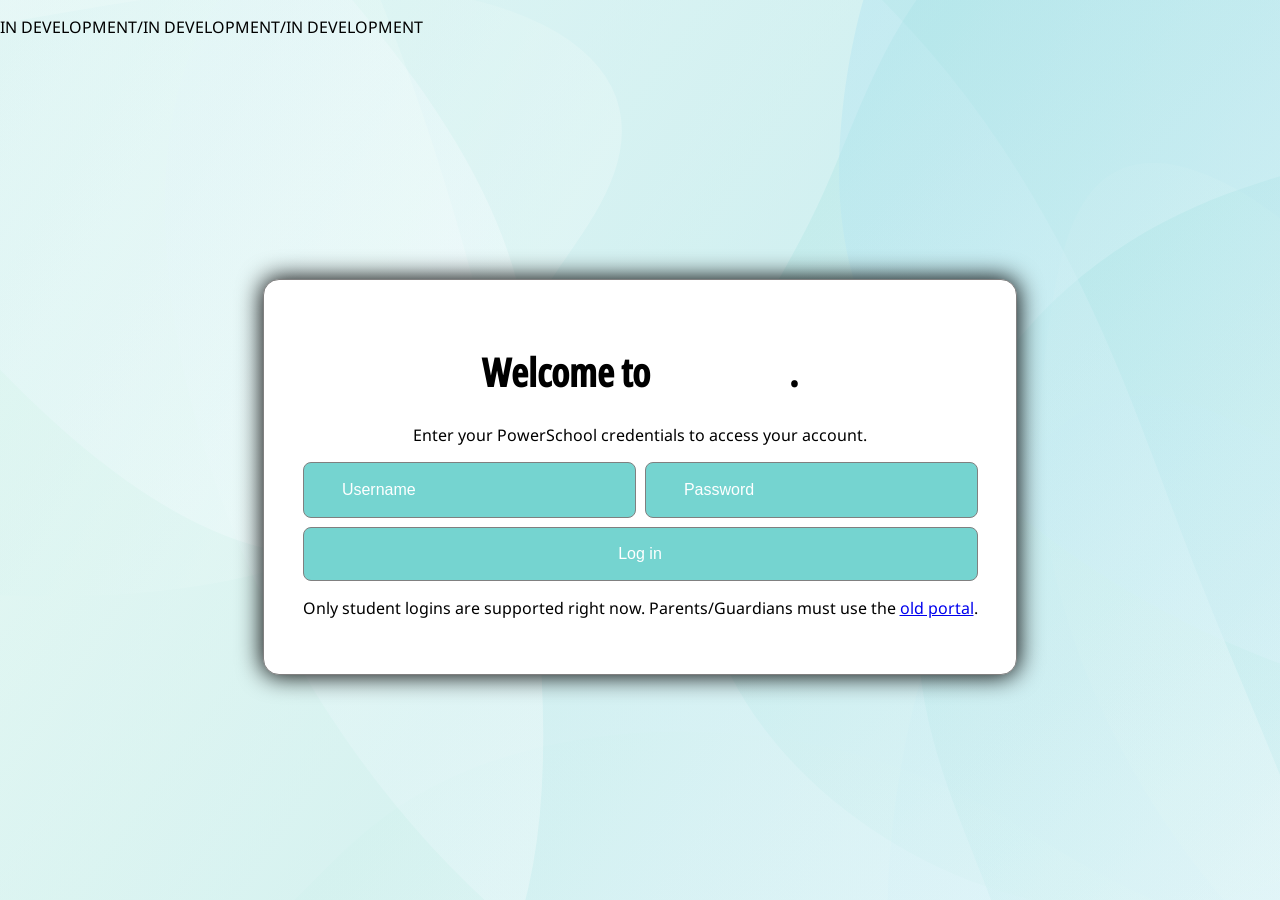
==== commit d87f9d2d: "redesigned ui layout" ====
--- a/home.html
+++ b/home.html
@@ -128,27 +128,6 @@
         </div>
 
         <div class="gradebook-container">
-            <!--<div class="gb-item">
-                <div class="gbi-top">
-                    <div class="gbi-top-left">
-                        <small class="gbi-period">Period 1</small>
-                        <small class="gbi-courseCode">SC340</small>
-                        <h4>YOGA-VINYASA FLOW & RESTORATIVE</h4>
-                        <small>
-                            <span>C121</span>
-                            <a>Brian Daudelin</a>
-                        </small>
-                    </div>
-                    <div class="gbi-top-middle"></div>
-                    <div class="gbi-top-right">
-                        <h4>A+</h4>
-                        <small>100%</small>
-                    </div>
-                </div>
-                <div class="gbi-bottom">
-                    <p><span class="gbi-absences">0</span> absences, <span class="gbi-tardies">0</span> tardies</p>
-                </div>
-            </div>!-->
         </div>
 </body>
 
--- a/cdn/css/home.css
+++ b/cdn/css/home.css
@@ -188,24 +188,16 @@
 .gb-item {
     border: 1px solid gray;
     border-radius: 1em;
-    width: calc((100% - 2vw) / var(--course-count));
     padding: 1vw;
-}
-
-.gbi-top {
-    display: flex;
-}
-
-.gbi-top-left {
-    width: 70%;
-    text-align: left;
-}
-
-.gbi-top-middle {
-    width: 10%;
-}
-
-.gbi-top-right {
+    display: flex;
+    width: calc(100% - 2vw);
+}
+
+.gbi-left {
+    width: 80%;
+    display: block;
+}
+
+.gbi-right {
     width: 20%;
-    text-align: right;
 }
